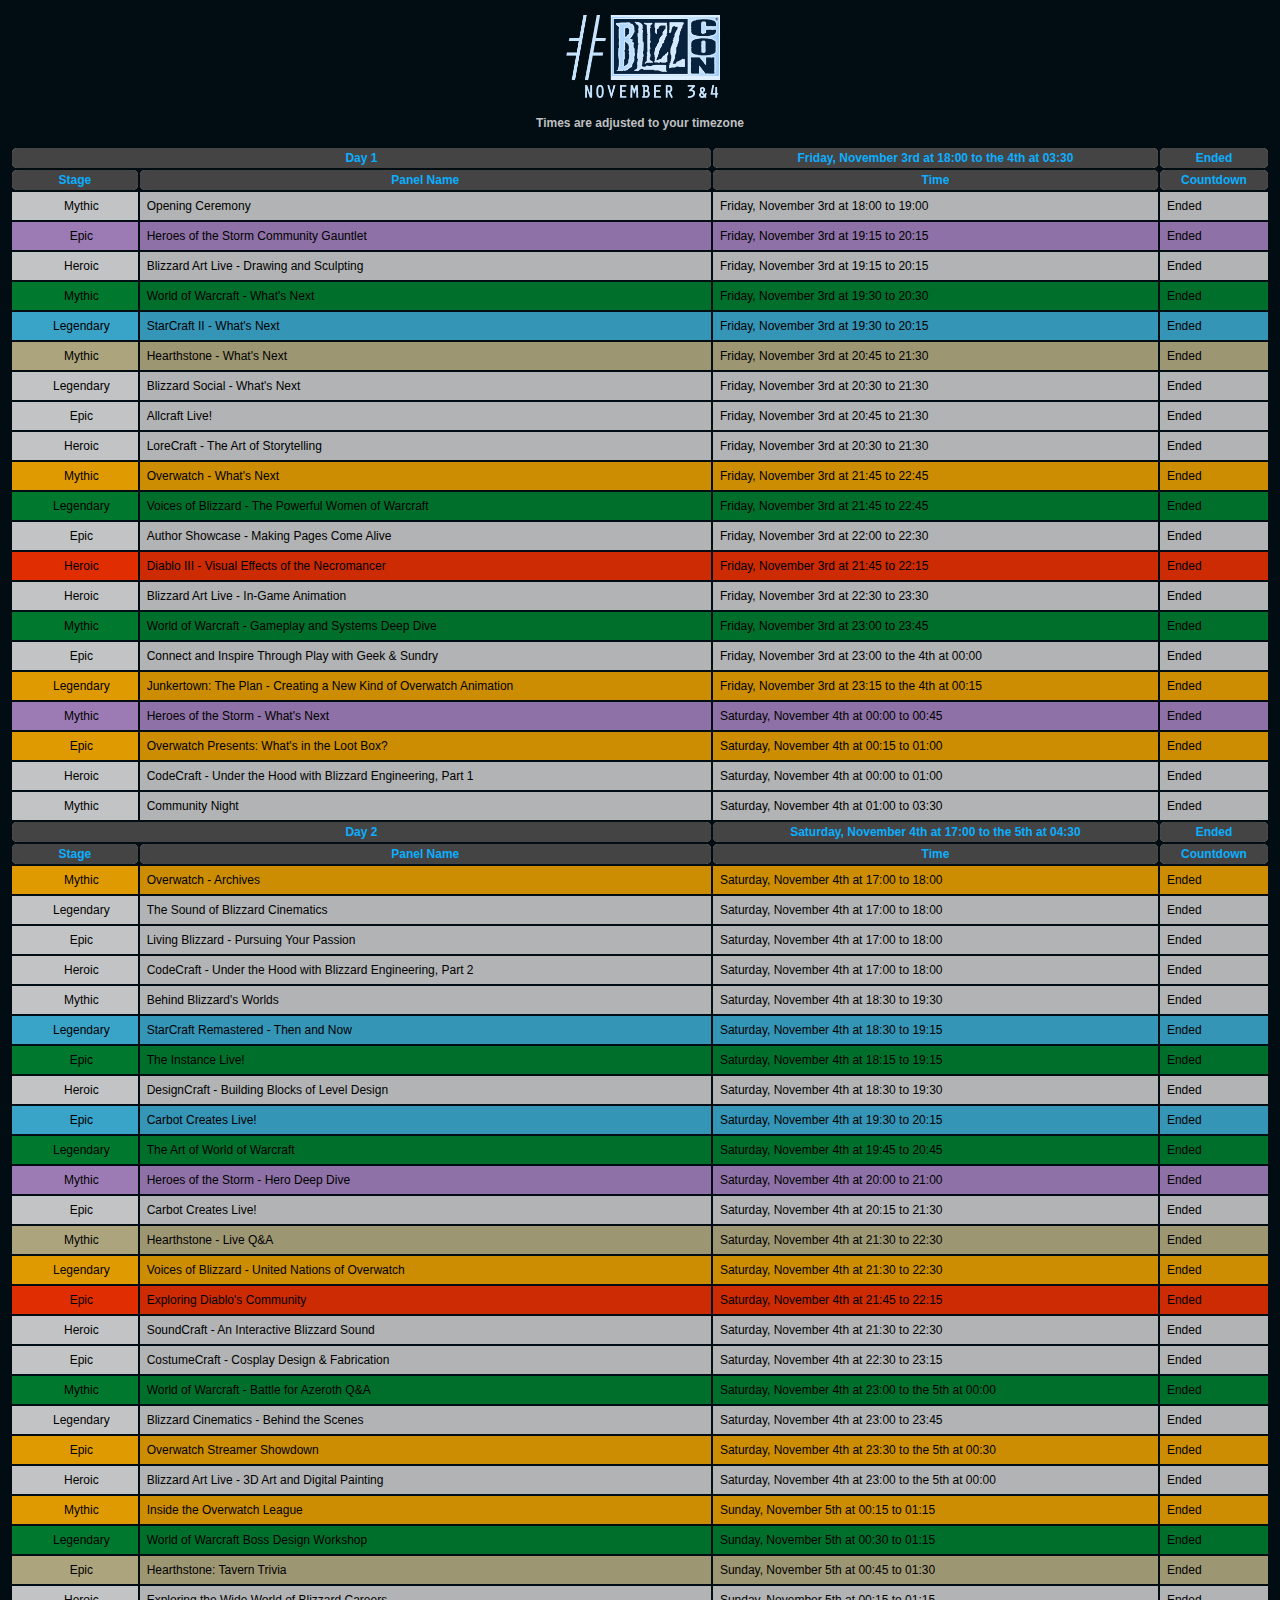
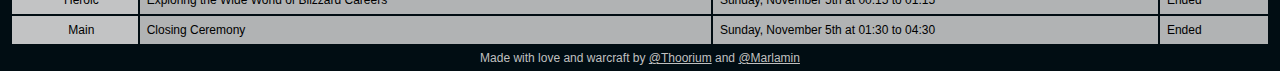
==== src/schedule/index.html @ a846cee3 "Moved index to schedule directory. Docker-compose schedule redirect middleware." ====
<html>

<head>
    <script async="" src="http://www.google-analytics.com/analytics.js"></script>
    <link href="/static/bc.css" rel="stylesheet" type="text/css">
</head>

<body>
    <header id="header"><img src="/static/images/logo2017.png">
        <a href="http://webchat.quakenet.org/?channels=blizzcon" target="_blank"></a>
    </header>
    <h4 style="color:#C0C0C0;text-align:center;">Times are adjusted to your timezone</h4>
    <div id="content">
        <table id="bc_panels2">            
        </table>
    </div>
    <footer id="footer">
        Made with love and warcraft by <a href="https://twitter.com/thoorium" target="_blank">@Thoorium</a> and <a
            href="https://twitter.com/marlamin" target="_blank">@Marlamin</a>
    </footer>
    <script src="https://code.jquery.com/jquery-2.1.4.min.js"></script>
    <script src="/static/bc.js?3"></script>
    <script>
        (function (i, s, o, g, r, a, m) {
        i['GoogleAnalyticsObject'] = r; i[r] = i[r] || function () {
            (i[r].q = i[r].q || []).push(arguments)
        }, i[r].l = 1 * new Date(); a = s.createElement(o),
            m = s.getElementsByTagName(o)[0]; a.async = 1; a.src = g; m.parentNode.insertBefore(a, m)
        })(window, document, 'script', 'http://www.google-analytics.com/analytics.js', 'ga');

        ga('create', 'UA-18481548-5', 'auto');
        ga('create', 'UA-26270664-1', 'auto', { 'name': 'b' });
        ga('send', 'pageview');
        ga('b.send', 'pageview');
    </script>
    
</body>

</html>
---- static/bc.css ----
body{
	margin:15px 0px 0px 0px;
	padding:0px;
	background-color:#010D13;
	font-family: Verdana, Geneva, Tahoma, sans-serif;
	font-size: 12px;
}
a, a:visited, a:active{
	color:#C0C0C0;
}
header img, #header img{
	display: block;
	margin: 0px auto 5px auto;
	width: 160px;
}
header a, #header a{
	float:right;
	color:#C0C0C0;
	font-size:32px;
	position: absolute;
    top: 0;
    right: 0;
    margin: 38px;
}
#content{
	padding:0px 10px;
}
table#bc_panels2{
	width:100%;
}
table th{
	background-color:#444;
	color:#0CAEFE;
	border-radius: 5px;
	padding:3px;
	font-size: 12px;
}
table td{
	padding:7px;
	font-size: 12px;
}
footer, #footer{
	height:20px;
	margin-top:5px;
	color:C0C0C0;
	text-align: center;
}
tr{
	background-color: rgba(221,221,221,.8);
}
tr:hover{
	background-color: rgba(221,221,221,1);
}
tr td:first-child{
	background-image: url('/static/images/blizzcon.gif');
	background-repeat: no-repeat;
	background-position: left 2px center;
	padding-left: 20px;
	text-align: center;
	background-color: rgba(221,221,221,.4);
}
tr.wow{
	background-color:rgba(0,136,51,.8);
}
tr.wow:hover{
	background-color:rgba(0,136,51,1);
}
tr.sc2{
	/*background-color:rgba(0,51,255,.8);*/
	background-color:rgba(65,184,225,.8);
}
tr.sc2:hover{
	background-color:rgba(65,184,225,1);
}
tr.d3{
	background-color:rgba(255,51,0,.8)
}
tr.d3:hover{
	background-color:rgba(255,51,0,1);
}
tr.hs{
	background-color:rgba(196,185,139,.8);
}
tr.hs:hover{
	background-color:rgba(196,185,139,1);
}
tr.hots{
	background-color:rgba(178,139,204,.8);
}
tr.hots:hover{
	background-color:rgba(178,139,204,1);
}
tr.ow{
	background-color: rgba(255,174,0,.8);
}
tr.ow:hover{
	background-color: rgba(255,174,0,1);
}
tr.wow td:first-child{
	background-image: url('/static/images/wow.gif');
	background-color:rgba(0,136,51,.4);
}
tr.sc2 td:first-child{
	background-image: url('/static/images/sc2.gif');
	background-color:rgba(65,184,225,.4);
}
tr.d3 td:first-child{
	background-image: url('/static/images/d3.gif');
	background-color:rgba(255,51,0,.4)
}
tr.hs td:first-child{
	background-image: url('/static/images/hs.gif');
	background-color:rgba(196,185,139,.4)
}
tr.hots td:first-child{
	background-image: url('/static/images/hots.gif');
	background-color:rgba(178,139,204,.4);
}
tr.ow td:first-child{
	background-image: url('/static/images/overwatch.gif');
	background-color: rgba(255,174,0,.4);
}
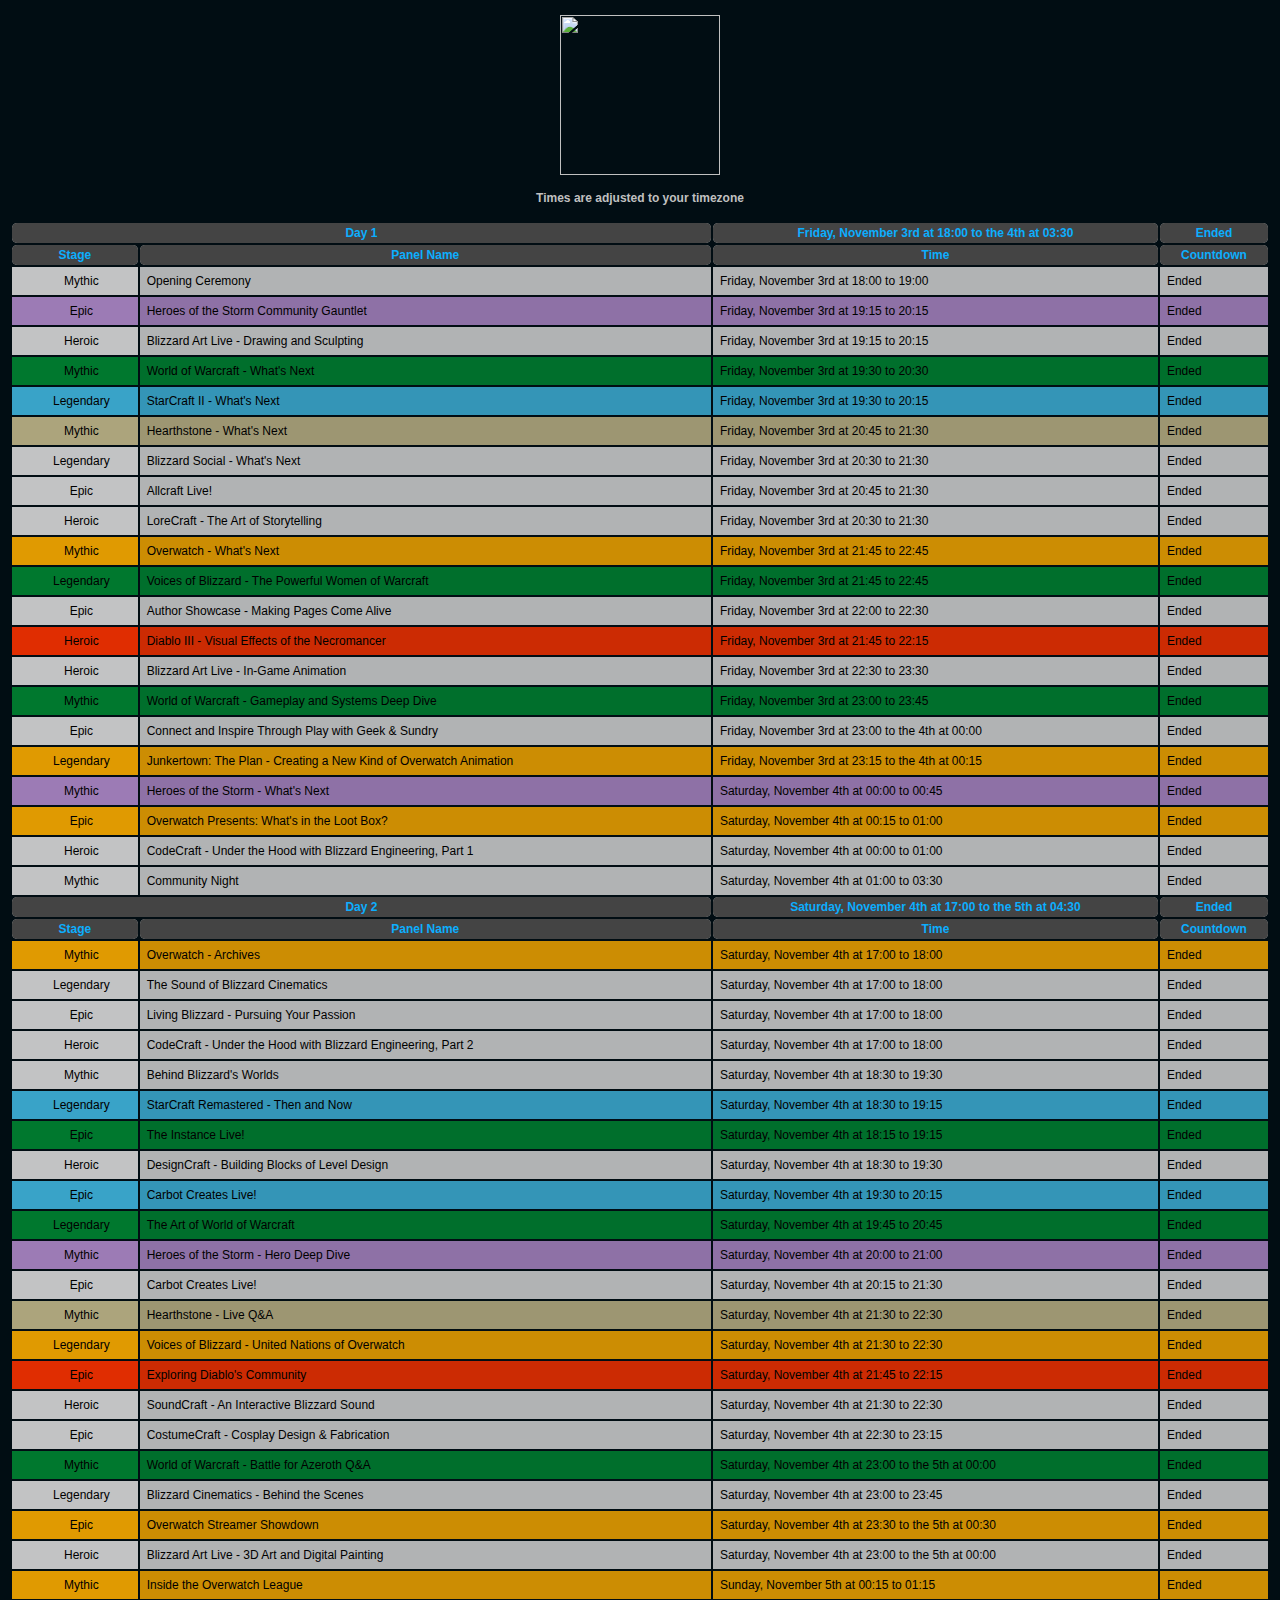
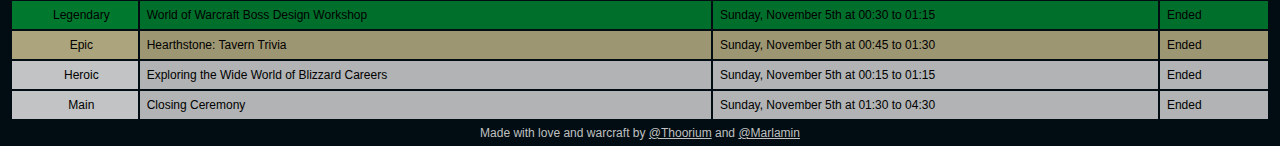
==== commit 94b3df1a: "Blizzcon 2019." ====
--- a/src/schedule/index.html
+++ b/src/schedule/index.html
@@ -6,7 +6,7 @@
 </head>
 
 <body>
-    <header id="header"><img src="/static/images/logo2017.png">
+    <header id="header"><img src="/static/images/logo.png">
         <a href="http://webchat.quakenet.org/?channels=blizzcon" target="_blank"></a>
     </header>
     <h4 style="color:#C0C0C0;text-align:center;">Times are adjusted to your timezone</h4>
